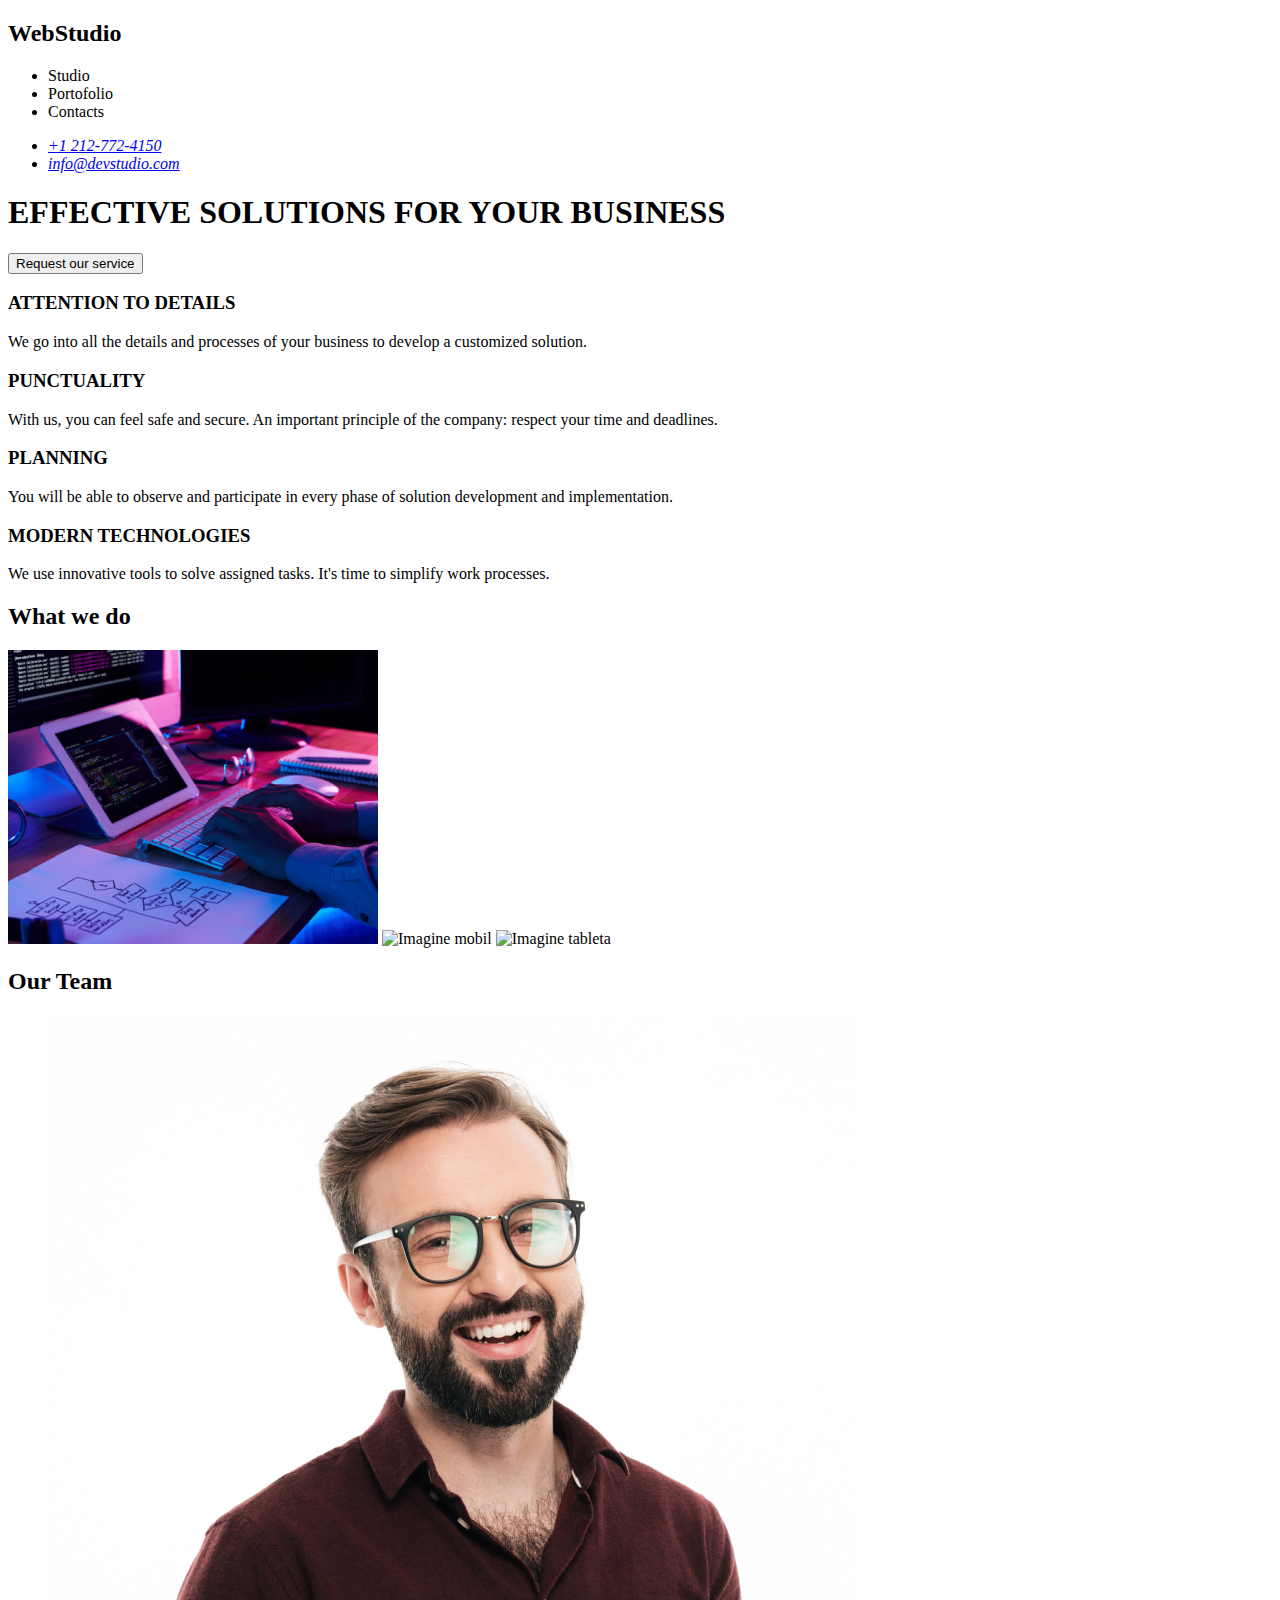
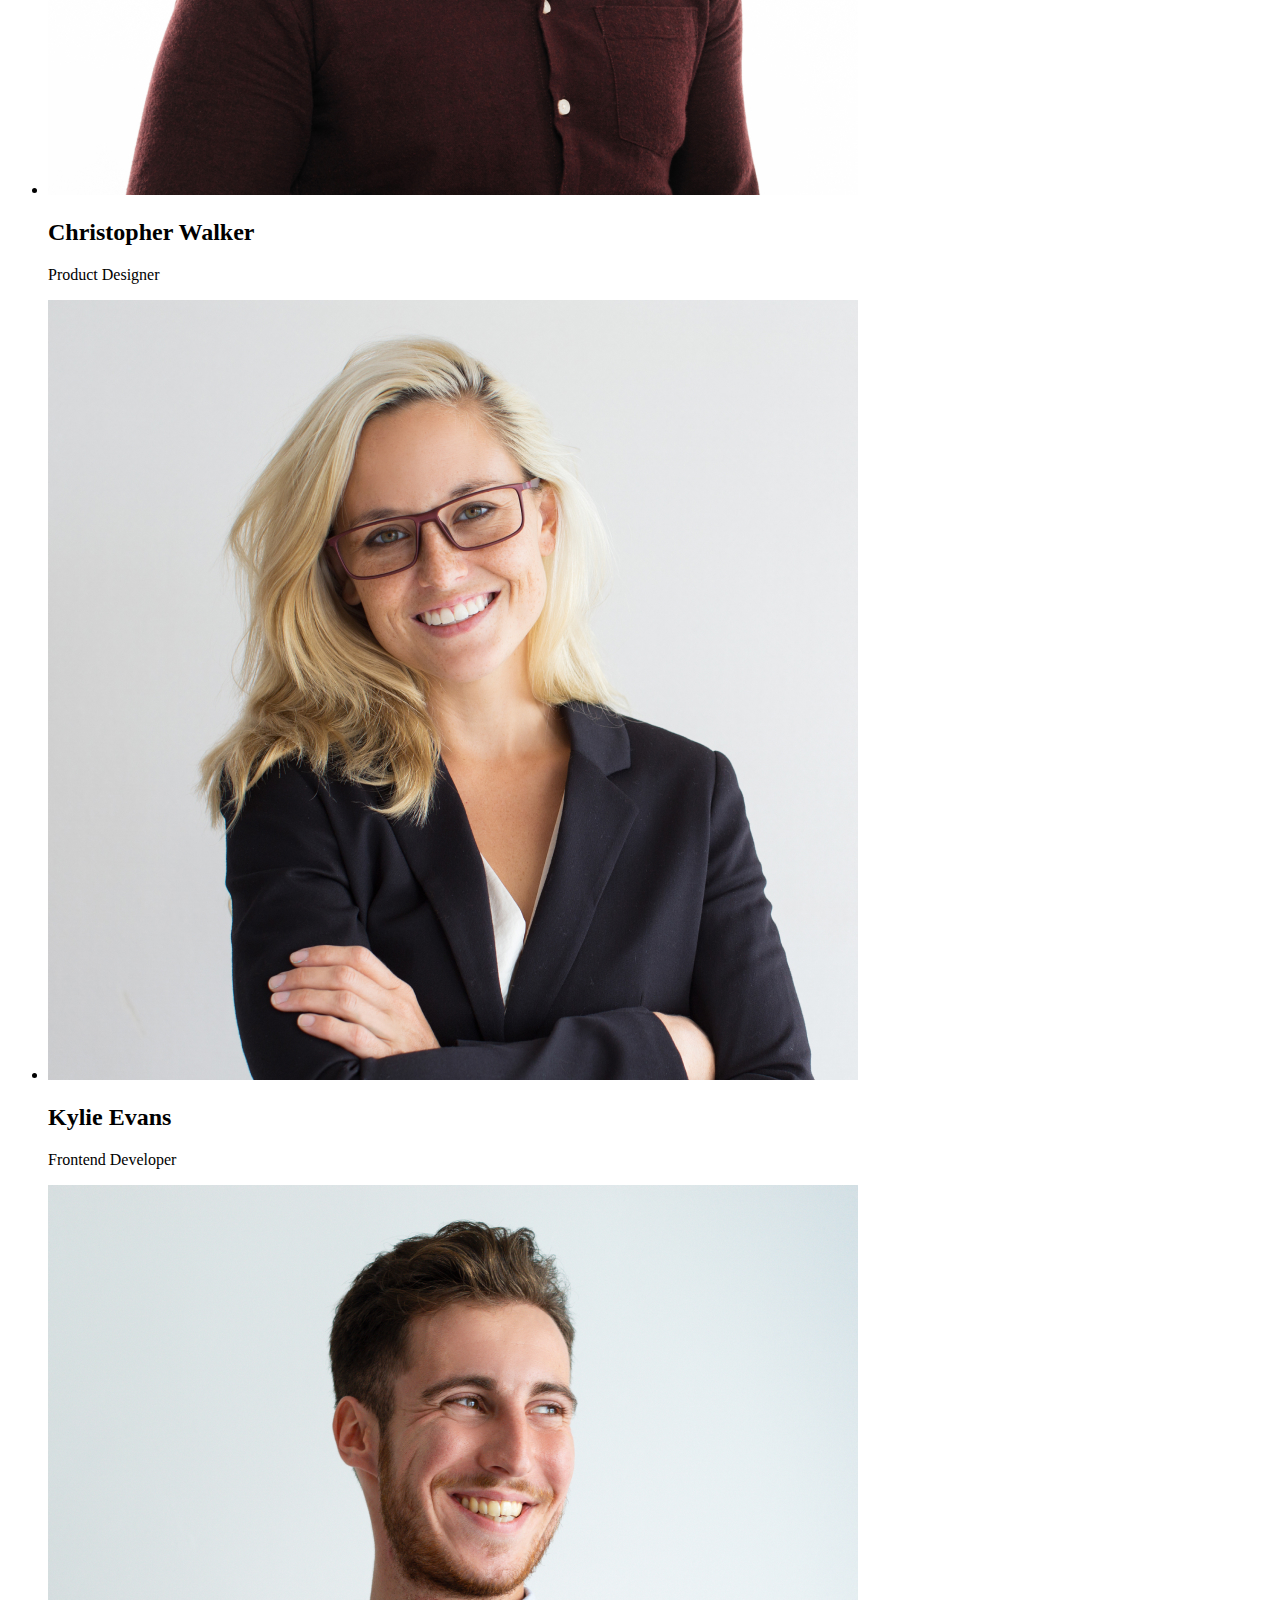
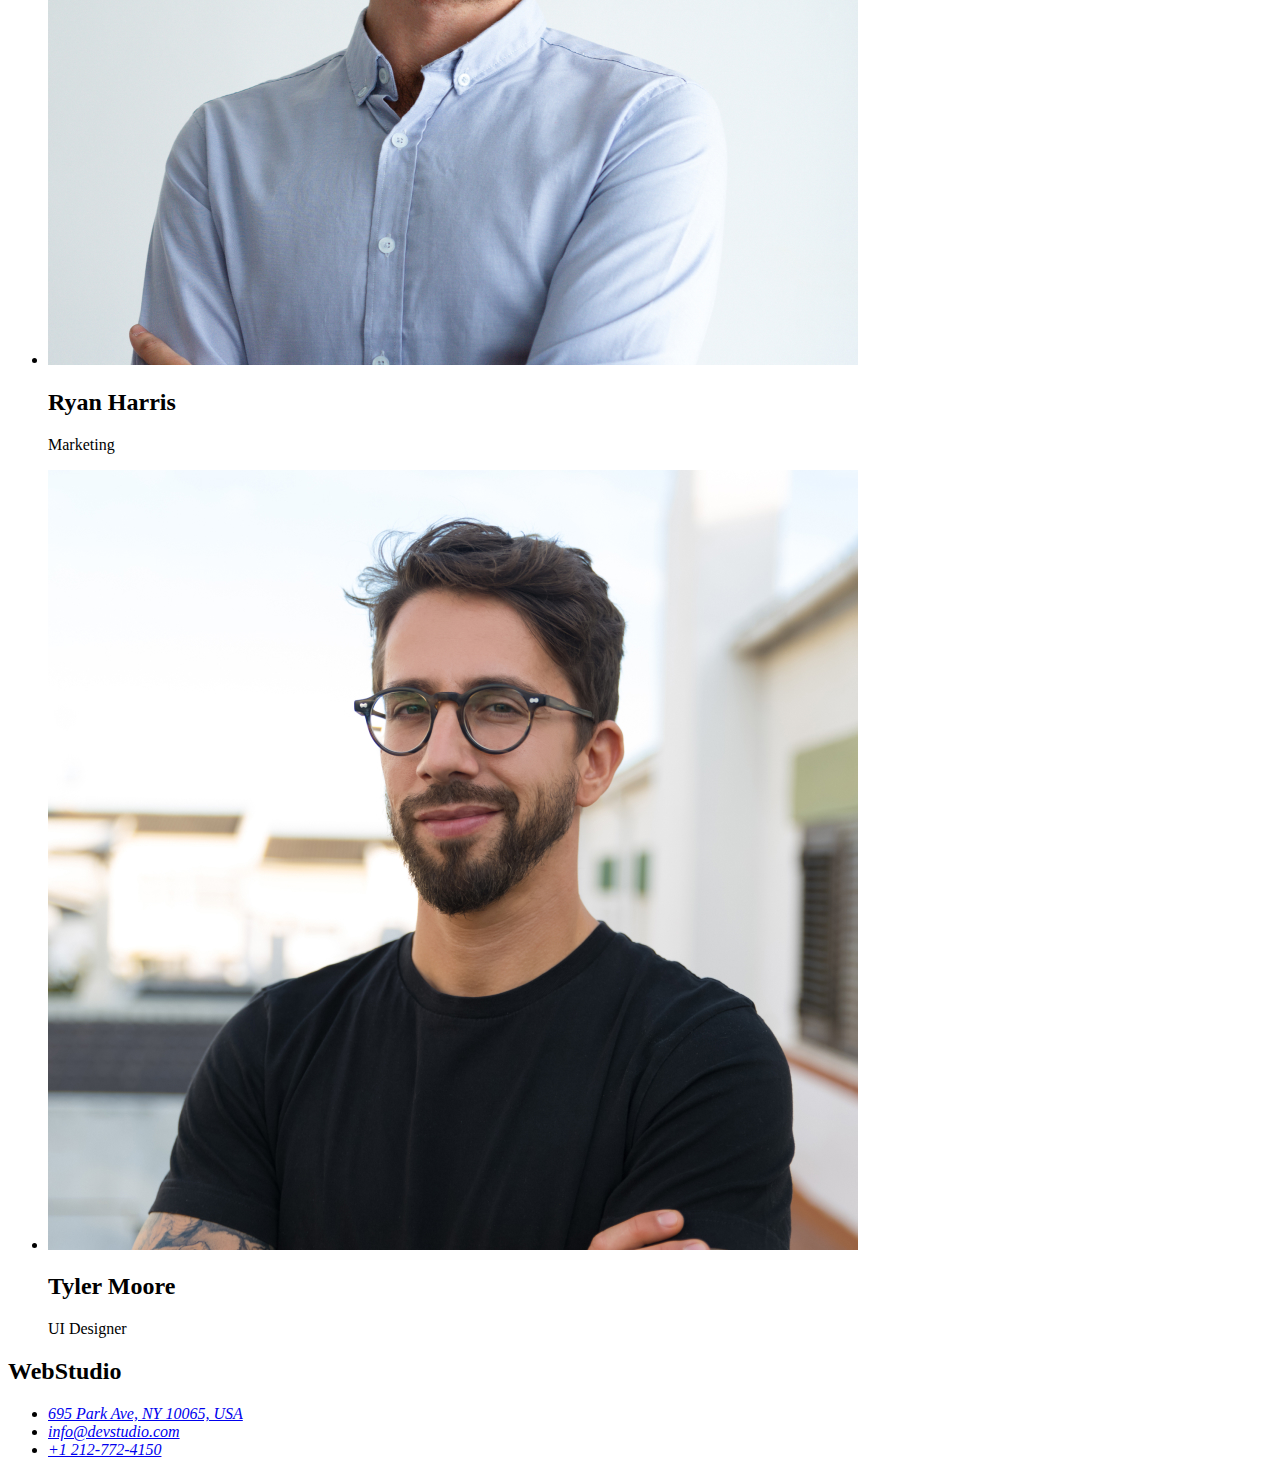
==== index.html @ c2b57e1c "Modificat main" ====
<!DOCTYPE html>
<html lang="en">
  <head>
    <meta charset="UTF-8" />
    <meta http-equiv="X-UA-Compatible" content="IE=edge" />
    <meta name="viewport" content="width=device-width, initial-scale=1.0" />
    <title>WebStudio Homework Project</title>
  </head>
  <body>
    <main>
      <header>
        <h2>WebStudio</h2>
        <nav>
          <ul>
            <li>Studio</li>
            <li>Portofolio</li>
            <li>Contacts</li>
          </ul>
        </nav>
        <address>
          <ul>
            <li><a href="tel:+12127724150">+1 212-772-4150</a></li>
            <li><a href="mailto:info@devstudio.com">info@devstudio.com</a></li>
          </ul>
        </address>
      </header>
      <section>
        <h1>EFFECTIVE SOLUTIONS FOR YOUR BUSINESS</h1>
        <button type="button">Request our service</button>
      </section>
      <section>
        <article>
          <h3>ATTENTION TO DETAILS</h3>
          <p>We go into all the details and processes of your business to develop a customized solution.</p>
        </article>
        <article>
          <h3>PUNCTUALITY</h3>
          <p>With us, you can feel safe and secure. An important principle of the company: respect your time and deadlines.</p>
        </article>
        <article>
          <h3>PLANNING</h3>
          <p>You will be able to observe and participate in every phase of solution development and implementation.</p>
        </article>
        <article>
          <h3>MODERN TECHNOLOGIES</h3>
          <p>We use innovative tools to solve assigned tasks. It's time to simplify work processes.</p>
        </article>
      </section>
      <section>
        <h2>What we do</h2>
        <img src="images/img1.png" alt="Imagine desktop">
        <img src="images/img2.png" alt="Imagine mobil">
        <img src="images/img3.png" alt="Imagine tableta">
      </section>
      <section>
        <h2>Our Team</h2>
        <ul>
          <li>
            <img src="images/card1.jpg" alt="Christopher Walker">
              <h2>Christopher Walker</h2>
              <p>Product Designer</p>            
          </li>
          <li>
            <img src="images/card2.jpg" alt="Kylie Evans">
              <h2>Kylie Evans</h2>
              <p>Frontend Developer</p>            
          </li>
          <li>
            <img src="images/card3.jpg" alt="Ryan Harris">
              <h2>Ryan Harris</h2>
              <p>Marketing</p>            
          </li>
          <li>
            <img src="images/card4.jpg" alt="Tyler Moore">
              <h2>Tyler Moore</h2>
              <p>UI Designer</p>            
          </li>
        </ul>
      </section>
      <footer>
        <h2>WebStudio</h2>
        <address>
          <ul>
            <li><a href="https://goo.gl/maps/U9pQwH9XZNboddiw9">695 Park Ave, NY 10065, USA</a></li>
            <li><a href="mailto:info@devstudio.com">info@devstudio.com</a></li>
            <li><a href="tel:+12127724150">+1 212-772-4150</a></li>
          </ul>
        </address>
      </footer>
    </main>
  </body>
</html>
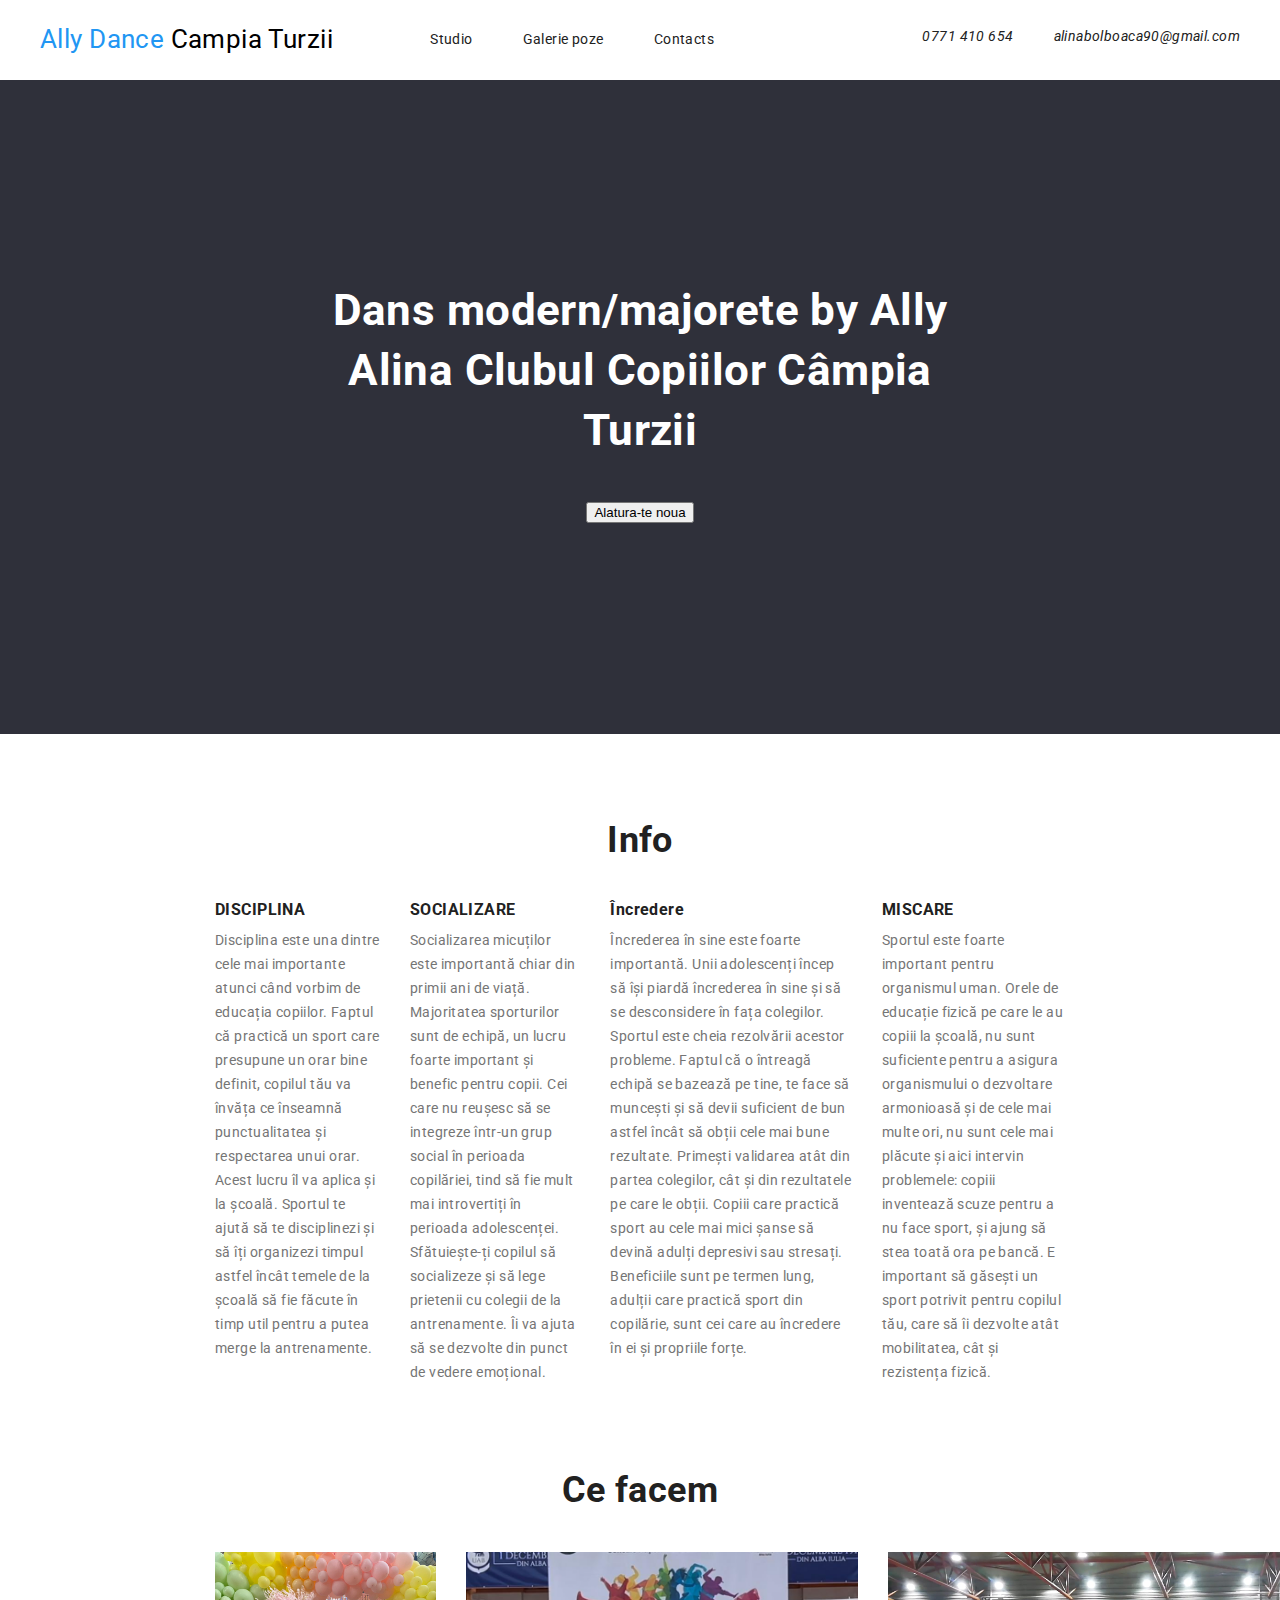
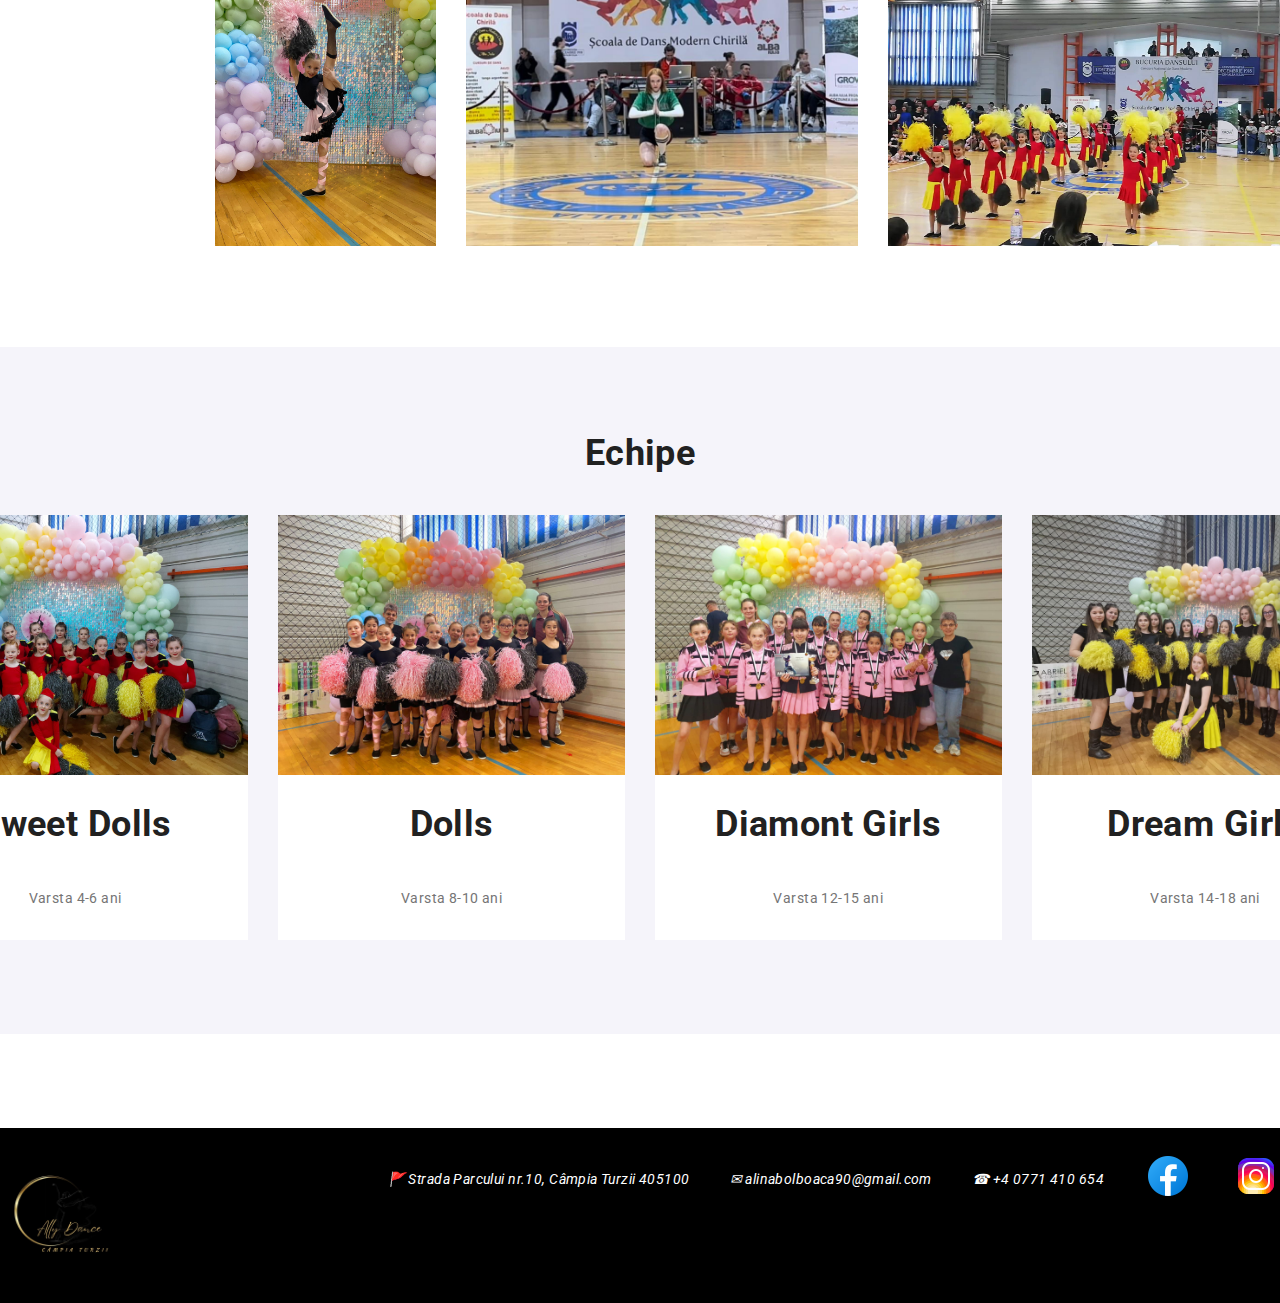
==== commit b73805e7: "Modificat Galerie" ====
--- a/index.html
+++ b/index.html
@@ -4,89 +4,101 @@
     <meta charset="UTF-8" />
     <meta http-equiv="X-UA-Compatible" content="IE=edge" />
     <meta name="viewport" content="width=device-width, initial-scale=1.0" />
-    <title>WebStudio Homework Project</title>
+    <link rel="stylesheet" href="style.css">
+    <link rel="preconnect" href="https://fonts.googleapis.com">
+    <link rel="preconnect" href="https://fonts.gstatic.com" crossorigin>
+    <link href="https://fonts.googleapis.com/css2?family=Roboto:wght@700&display=swap" rel="stylesheet">
+    <title>Ally Dance Studio Project</title>
   </head>
   <body>
     <main>
       <header>
-        <h2>WebStudio</h2>
+        <a class="logo" href="index.html"><span>Ally Dance </span>Campia Turzii</a>
         <nav>
           <ul>
-            <li>Studio</li>
-            <li>Portofolio</li>
-            <li>Contacts</li>
+            <li><a href="index.html">Studio</a> </li>
+            <li><a href="Galerie/galerie.html">Galerie poze</a> </li>
+            <li><a href="#contacts.html">Contacts</a> </li>
           </ul>
         </nav>
         <address>
           <ul>
-            <li><a href="tel:+12127724150">+1 212-772-4150</a></li>
-            <li><a href="mailto:info@devstudio.com">info@devstudio.com</a></li>
+            <li><a href="tel:+40771410654"> 0771 410 654</a></li>
+            <li><a href="mailto:alinabolboaca90@gmail.com">alinabolboaca90@gmail.com</a></li>
           </ul>
         </address>
       </header>
-      <section>
-        <h1>EFFECTIVE SOLUTIONS FOR YOUR BUSINESS</h1>
-        <button type="button">Request our service</button>
+      <section class="hero-section dark-section" >
+        <h1>Dans modern/majorete by Ally Alina Clubul Copiilor Câmpia Turzii</h1>
+        <button class="reuest" type="button">Alatura-te noua</button>
       </section>
-      <section>
-        <article>
-          <h3>ATTENTION TO DETAILS</h3>
-          <p>We go into all the details and processes of your business to develop a customized solution.</p>
-        </article>
-        <article>
-          <h3>PUNCTUALITY</h3>
-          <p>With us, you can feel safe and secure. An important principle of the company: respect your time and deadlines.</p>
-        </article>
-        <article>
-          <h3>PLANNING</h3>
-          <p>You will be able to observe and participate in every phase of solution development and implementation.</p>
-        </article>
-        <article>
-          <h3>MODERN TECHNOLOGIES</h3>
-          <p>We use innovative tools to solve assigned tasks. It's time to simplify work processes.</p>
-        </article>
-      </section>
-      <section>
-        <h2>What we do</h2>
-        <img src="images/img1.png" alt="Imagine desktop">
-        <img src="images/img2.png" alt="Imagine mobil">
-        <img src="images/img3.png" alt="Imagine tableta">
-      </section>
-      <section>
-        <h2>Our Team</h2>
-        <ul>
+      <section class="page-section">
+        <h2>Info</h2>
+        <ul class="description-cards gap-normal">
           <li>
-            <img src="images/card1.jpg" alt="Christopher Walker">
-              <h2>Christopher Walker</h2>
-              <p>Product Designer</p>            
+            <h3>DISCIPLINA</h3>
+            <p>Disciplina este una dintre cele mai importante atunci când vorbim de educația copiilor. Faptul că practică un sport care presupune un orar bine definit, copilul tău va învăța ce înseamnă punctualitatea și respectarea unui orar. Acest lucru îl va aplica și la școală. Sportul te ajută să te disciplinezi și să îți organizezi timpul astfel încât temele de la școală să fie făcute în timp util pentru a putea merge la antrenamente.</p>
           </li>
           <li>
-            <img src="images/card2.jpg" alt="Kylie Evans">
-              <h2>Kylie Evans</h2>
-              <p>Frontend Developer</p>            
+            <h3>SOCIALIZARE</h3>
+            <p>Socializarea micuților este importantă chiar din primii ani de viață. Majoritatea sporturilor sunt de echipă, un lucru foarte important și benefic pentru copii. Cei care nu reușesc să se integreze într-un grup social în perioada copilăriei, tind să fie mult mai introvertiți în perioada adolescenței. Sfătuiește-ți copilul să socializeze și să lege prietenii cu colegii de la antrenamente. Îi va ajuta să se dezvolte din punct de vedere emoțional.</p>
           </li>
           <li>
-            <img src="images/card3.jpg" alt="Ryan Harris">
-              <h2>Ryan Harris</h2>
-              <p>Marketing</p>            
+            <h3>Încredere</h3>
+            <p>Încrederea în sine este foarte importantă. Unii adolescenți încep să își piardă încrederea în sine și să se desconsidere în fața colegilor. Sportul este cheia rezolvării acestor probleme. Faptul că o întreagă echipă se bazează pe tine, te face să muncești și să devii suficient de bun astfel încât să obții cele mai bune rezultate. Primești validarea atât din partea colegilor, cât și din rezultatele pe care le obții. Copiii care practică sport au cele mai mici șanse să devină adulți depresivi sau stresați. Beneficiile sunt pe termen lung, adulții care practică sport din copilărie, sunt cei care au încredere în ei și propriile forțe.</p>
           </li>
           <li>
-            <img src="images/card4.jpg" alt="Tyler Moore">
-              <h2>Tyler Moore</h2>
-              <p>UI Designer</p>            
+            <h3>MISCARE</h3>
+            <p>Sportul este foarte important pentru organismul uman. Orele de educație fizică pe care le au copiii la școală, nu sunt suficiente pentru a asigura organismului o dezvoltare armonioasă și de cele mai multe ori, nu sunt cele mai plăcute și aici intervin problemele: copiii inventează scuze pentru a nu face sport, și ajung să stea toată ora pe bancă.
+              E important să găsești un sport potrivit pentru copilul tău, care să îi dezvolte atât mobilitatea, cât și rezistența fizică.</p>
           </li>
         </ul>
       </section>
-      <footer>
-        <h2>WebStudio</h2>
+      <section class="page-section">
+        <h2>Ce facem </h2>
+        <ul class="work-cards gap-normal">
+          <li><img height="294" src="imagini/img1.jpeg" alt="Imagine desktop"></li>
+          <li><img height="294" src="imagini/img2.jpeg" alt="Imagine mobil"></li>
+          <li><img height="294" src="imagini/img3.jpeg" alt="Imagine tableta"></li>
+        </ul>          
+      </section>
+      <section class="page-section gray-section team-section">
+        <h2>Echipe</h2>
+        <ul class="team-cards gap-normal">
+          <li>
+            <img height="260" src="imagini/SweetDolls.jpeg" alt="Christopher Walker">
+              <h2>Sweet Dolls</h2>
+              <p>Varsta 4-6 ani</p>            
+          </li>
+          <li>
+            <img height="260" src="imagini/Dolls.jpeg" alt="Kylie Evans">
+              <h2>Dolls</h2>
+              <p>Varsta 8-10 ani</p>            
+          </li>
+          <li>
+            <img height="260" src="imagini/DiamontGirls.jpeg" alt="Ryan Harris">
+              <h2>Diamont Girls</h2>
+              <p>Varsta 12-15 ani</p>            
+          </li>
+          <li>
+            <img height="260" src="imagini/DreamGirls.jpeg" alt="Tyler Moore">
+              <h2>Dream Girls</h2>
+              <p>Varsta 14-18 ani</p>            
+          </li>
+        </ul>
+      </section>      
+    </main>
+    <footer>
+        <a class="logo" href="index.html"><img width="120" src="imagini/Logo.jpeg" alt="Logo Dance"></a>
         <address>
           <ul>
-            <li><a href="https://goo.gl/maps/U9pQwH9XZNboddiw9">695 Park Ave, NY 10065, USA</a></li>
-            <li><a href="mailto:info@devstudio.com">info@devstudio.com</a></li>
-            <li><a href="tel:+12127724150">+1 212-772-4150</a></li>
+            <li><a href="https://goo.gl/maps/Ybfncgq5TRpD5z837">&#128681; Strada Parcului nr.10, Câmpia Turzii 405100</a></li>
+            <li><a href="mailto:alinabolboaca90@gmail.com">&#9993; alinabolboaca90@gmail.com</a></li>
+            <li><a href="tel:+40771410654">&#9742; +4 0771 410 654</a></li>
+            <li><a href="https://www.facebook.com/AllynaDance" target="_blank"><img src="imagini/fb.png" alt="Logo Facebook"></a></li>
+            <li><a href="https://www.instagram.com/allyna_mary/" target="_blank"><img src="imagini/insta.png" alt="Logo Instagram"></a></li>
           </ul>
         </address>
       </footer>
-    </main>
   </body>
 </html>
--- a/style.css
+++ b/style.css
@@ -0,0 +1,230 @@
+* {
+    box-sizing: border-box;
+}
+
+body {
+    color: #757575;
+    font-size: 14px;
+    line-height: 24px;
+    font-family: 'Roboto';
+    letter-spacing: 0.03em;
+    margin-block-start: 0;
+    margin-block-end: 0;
+    margin-inline-start: 0px;
+    margin-inline-end: 0px;
+    padding: 0;
+    margin: 0;
+}
+
+h1, h2, h3, h4, h5, p, ul {
+    margin-block-start: 0;
+    margin-block-end: 0;
+    margin-inline-start: 0px;
+    margin-inline-end: 0px;
+}
+
+ul {
+    list-style: none;
+    display: flex;
+    padding-inline-start: 0;
+}
+
+a {
+    color: #212121;
+    text-decoration: none;
+}
+
+a:hover {
+    color: #2196F3;
+}
+
+a.logo {
+    font-size: 26px;
+    line-height: 30.52px;
+    color: #000000;
+    font-weight: 400;
+}
+
+a.logo span {
+    color: #2196F3;
+}
+
+h1 {
+    font-size: 44px;
+    line-height: 60px;
+    color: #ffffff;
+    width: 700px;
+    margin: 0 auto;
+    text-align: center;
+    margin-bottom: 40px;
+
+}
+
+h2 {
+    font-size: 36px;
+    text-align: center;
+    margin-bottom: 50px;
+}
+
+h3 {
+    font-size: 16px;
+    line-height: 16.41px;
+    margin-bottom: 10px;
+}
+
+h2, h3 {
+    color: #212121;
+}
+
+.hero-section {
+    padding-top: 200px;
+    padding-bottom: 210px;
+    text-align: center;
+}
+
+.dark-section {
+    background-color: #2f303a;
+}
+
+.gray-section {
+    background-color: #f5f4fa;
+}
+
+.page-section {
+    padding: 0 215px;
+    margin: 94px 0;
+}
+
+.gap-normal {
+    gap: 30px;
+}
+
+/* .description-cards { */
+    
+/* } */
+
+/* .work-cards { */
+   
+/* } */
+
+
+
+.team-section {
+    padding: 94px 0;
+}
+
+.team-cards {
+   justify-content: center; 
+   text-align: center;
+}
+
+.team-cards li {
+    background-color: #ffffff;
+    padding-bottom: 30px;
+}
+
+.team-cards li img {
+    margin-bottom: 30px;
+}
+
+header {       
+    width: 1200px;
+    margin: 0 auto;
+    padding: 24px 0 25px 0;
+    display: flex;
+}
+
+header nav {
+    
+    margin-left: 97px;
+    display: flex;
+}
+
+header nav ul {
+    gap: 50px;
+    display: flex;
+}
+
+header nav ul li {
+    display: flex;
+    align-items: center;
+}
+
+header address {
+    margin-left: auto;
+}
+
+header address ul {
+    gap: 40px;
+    display: flex;
+}
+
+header address ul li {
+    display: flex;
+    align-items: center;
+}
+
+footer {
+    width: 100%;
+    
+    background-color: #000000;
+    margin: 0 auto;
+    padding: 24px 0 25px 0;
+    display: flex; 
+}
+
+footer nav {
+    margin-left: 97px;
+    display: flex;
+}
+
+footer nav ul {
+    gap: 50px;
+    display: flex;
+}
+
+footer nav ul li {
+    
+    display: flex;
+    align-items: center;
+}
+
+footer address {
+    margin-left: auto;
+}
+
+footer address ul {
+    gap: 40px;
+    display: flex;
+    }
+
+footer address ul li {
+    display: flex;
+    align-items: center;    
+    }
+
+    footer address ul li a {
+        color: #ffffff;
+    }
+
+    footer address ul li a:hover {
+        color: yellow;
+    }
+
+@media screen and (max-width: 400px) {
+    header, nav, .hero-section, h1 {
+      
+      float: none;
+      width: 100%;
+      display: block;
+      
+    }
+}
+    
+
+@media screen and (max-width: 700px) {
+    section {   
+      flex-direction: column;
+    }
+  }
+  
